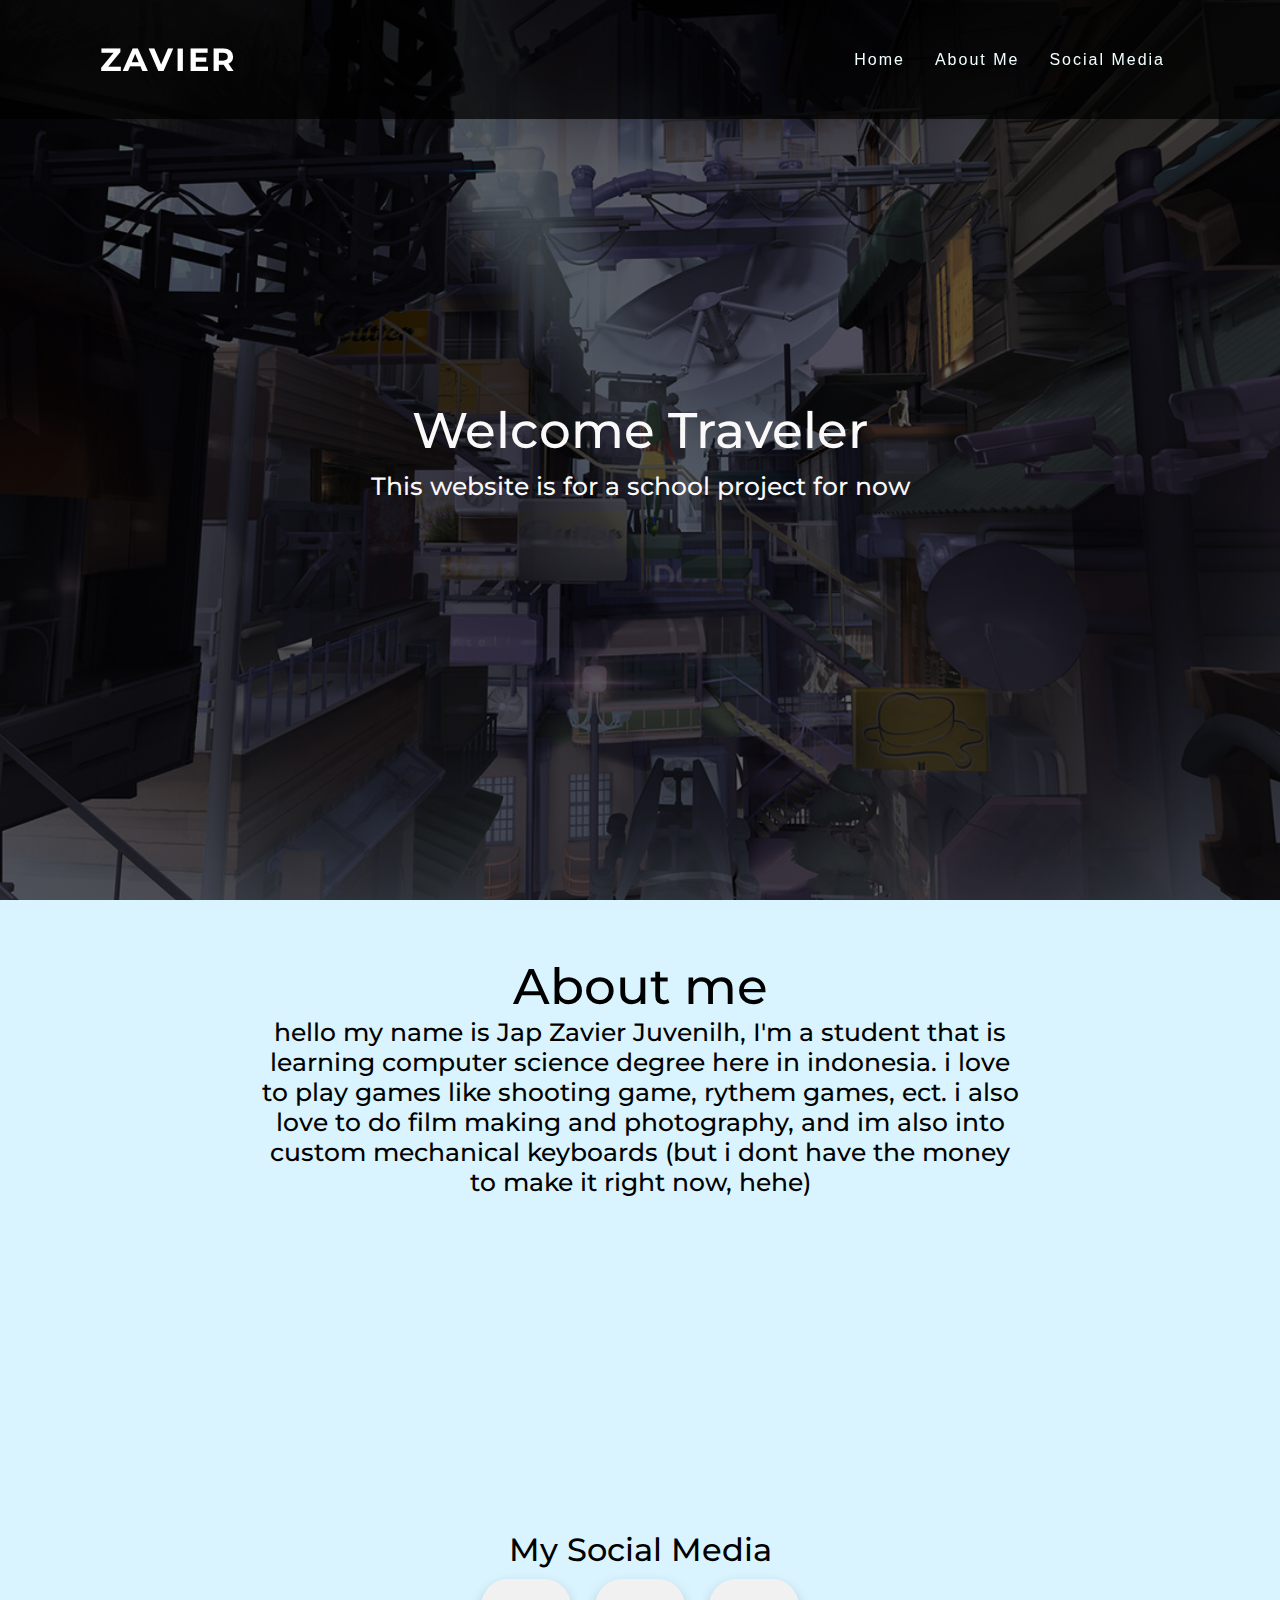
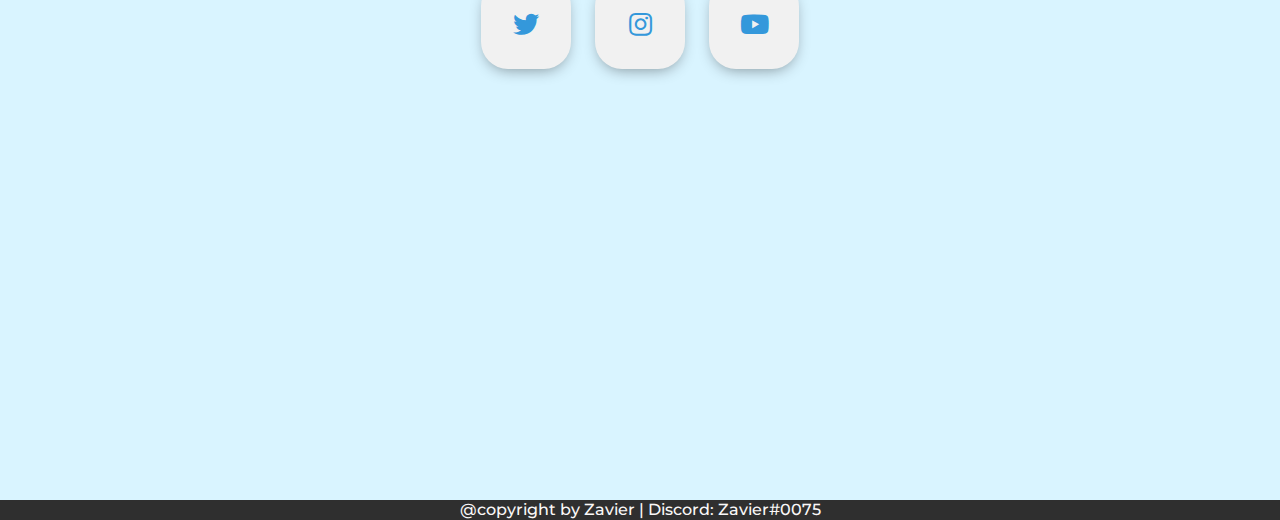
==== index.html @ ad377d4a "initial commit" ====
<html>
    <head>
        <link rel="stylesheet" href="style.css">
        <link rel="stylesheet" href="https://use.fontawesome.com/releases/v5.4.1/css/all.css">
        <title>Zavier</title>
    </head>
    <body>

        <div class="main">
            
            <div class="main2">
                <header>
                        
                            <a href="#" class="logo">Zavier</a>
                            <ul>
                                <li><a href="#home">Home</a></li>
                                <li><a href="#about">About Me</a></li>
                                <li><a href="#social">Social Media</a></li>
                            </ul>
                </header>
                <script type="text/javascript">
                    window.addEventListener("scroll", function(){
                        var header = document.querySelector("header");
                        header.classList.toggle("sticky", window.scrollY > 0);
                    })
                </script>
                <section id="home">
                    <div class="container">
                        <h1>Welcome Traveler</h1>
                        <p>This website is for a school project for now</p>
                    </div>
                </section>
                <section id="about">
                        <div class="about">
                            <h1>About me</h1>
                            <p>
                                hello my name is Jap Zavier Juvenilh, I'm a student that is learning computer science degree here in indonesia. i love to play games like shooting game, rythem games, ect. i also love to do film making and photography, and im also into custom mechanical keyboards (but i dont have the money to make it right now, hehe)
                            </p>
                        </div>
                </section>
                
                    <section id="social">
                        <div class="middle">
                            <h1>My Social Media</h1>
                            <a class="btn" href="https://twitter.com/Zaaviier1" target="_blank">
                              <i class="fab fa-twitter"></i>
                            </a>
                            <a class="btn" href="https://www.instagram.com/zaaviier/" target="_blank">
                              <i class="fab fa-instagram"></i>
                            </a>
                            <a class="btn" href="https://www.youtube.com/channel/UCiKNj48mApyp7rsb6hnBFJg" target="_blank">
                              <i class="fab fa-youtube"></i>
                            </a>
                        </div>
                    </section>
                    <footer>
                        @copyright by Zavier | Discord: Zavier#0075
                </footer>
            </div>
        </div>
    </body>
</html>
---- style.css ----
@import url('https://fonts.googleapis.com/css2?family=Montserrat:wght@500&display=swap');

*{
    margin: 0;
    padding: 0;
    font-family: "Montserrat";
    font-weight: 500;
    box-sizing: border-box;
    scroll-behavior: smooth;
}
body{
    min-height: 200vh;
    background: rgb(217, 244, 255);
}
.main{
    width: 100%;
    height: 100vh;
    background-image: linear-gradient(rgba(0,0,0,0.6),rgba(0,0,0,0.6)),url(bg.jpg);
    background-position: center;
    background-size: cover;
    color: rgb(250, 248, 248);
    background-attachment: fixed;
}

header .logo{
    position: relative;
    font-weight: 700;
    color: #fff;
    text-decoration: none;
    font-size: 2em;
    text-transform: uppercase;
    letter-spacing: 2px;
    transition: 0.6s;
}

header{
    position: fixed;
    top: 0;
    left: 0;
    display: flex;
    justify-content: space-between;
    align-items: center;
    transition: 0.6s;
    width: 100%;
    background-color: rgba(0, 0, 0, 0.727);
    padding: 40px 100px;
    z-index: 100000;
}

header.sticky{
    padding: 5px 100px;
}


header ul{
    position: relative;
    display: flex;
    justify-content: center;
    align-items: center;

}

header ul li{
    position: relative;
    list-style: none;
    display: inline-block;
}

header ul li a{
    display: block;
    margin: 0 15px;
    letter-spacing: 2px;
    transition: 0.6s;
    font-weight: 500px;
    text-decoration: none;
    font-family: arial, sans-serif;
    color: azure;
}

ul li a:hover{
    color: greenyellow;
    animation: 0.3s;
}

.container{
    text-align: center;
    position: absolute;
    margin: 0;
    top:50%;
    left: 50%;
    -ms-transform: translate(-50%, -50%);
    transform: translate(-50%, -50%);
    font-size: 25px;
}
.container p{
    padding-top: 10px;
}
.about{
    padding-top: 20%;
    color: black;
    text-align: center;
    position: absolute;
    margin: auto;
    font-size: 25px;
    padding-left: 20%;
    padding-right: 20%;
    font-weight: 500;
    vertical-align: baseline;
    
}

#home{
    transition: 0.5s;
    height: 700px;
    display: inline-block;
    width: 100%;

}
#about{
    transition: 0.5s;
    height: 700px;
    display: inline-block;
    width: 100%;

}
#social{
    transition: 0.5s;
    height: 700px;
    display: inline-block;
    width: 100%;

}
.middle{
    position: absolute;
    top: 170%;
    width: 100%;
    text-align: center;
    color: black;
    padding-bottom: 20px;
  }
.btn{
    display: inline-block;
    width: 90px;
    height: 90px;
    background: #f1f1f1;
    margin: 10px;
    border-radius: 30%;
    box-shadow: 0 5px 15px -5px #00000070;
    color: #3498db;
    overflow: hidden;
    position: relative;
  }
.btn i{
    line-height: 90px;
    font-size: 26px;
    transition: 0.2s linear;
  }
.btn:hover i{
    transform: scale(1.3);
    color: #f1f1f1;
  }
.btn::before{
    content: "";
    position: absolute;
    width: 120%;
    height: 120%;
    background: #3498db;
    transform: rotate(45deg);
    left: -110%;
    top: 90%;
  }
.btn:hover::before{
    animation: aaa 0.7s 1;
    top: -10%;
    left: -10%;
  }
  @keyframes aaa {
    0%{
      left: -110%;
      top: 90%;
    }50%{
      left: 10%;
      top: -30%;
    }100%{
      top: -10%;
      left: -10%;
    }
}
footer{
    background-color: rgb(47, 47, 47);
    height: 20px;
    text-align: center;

}
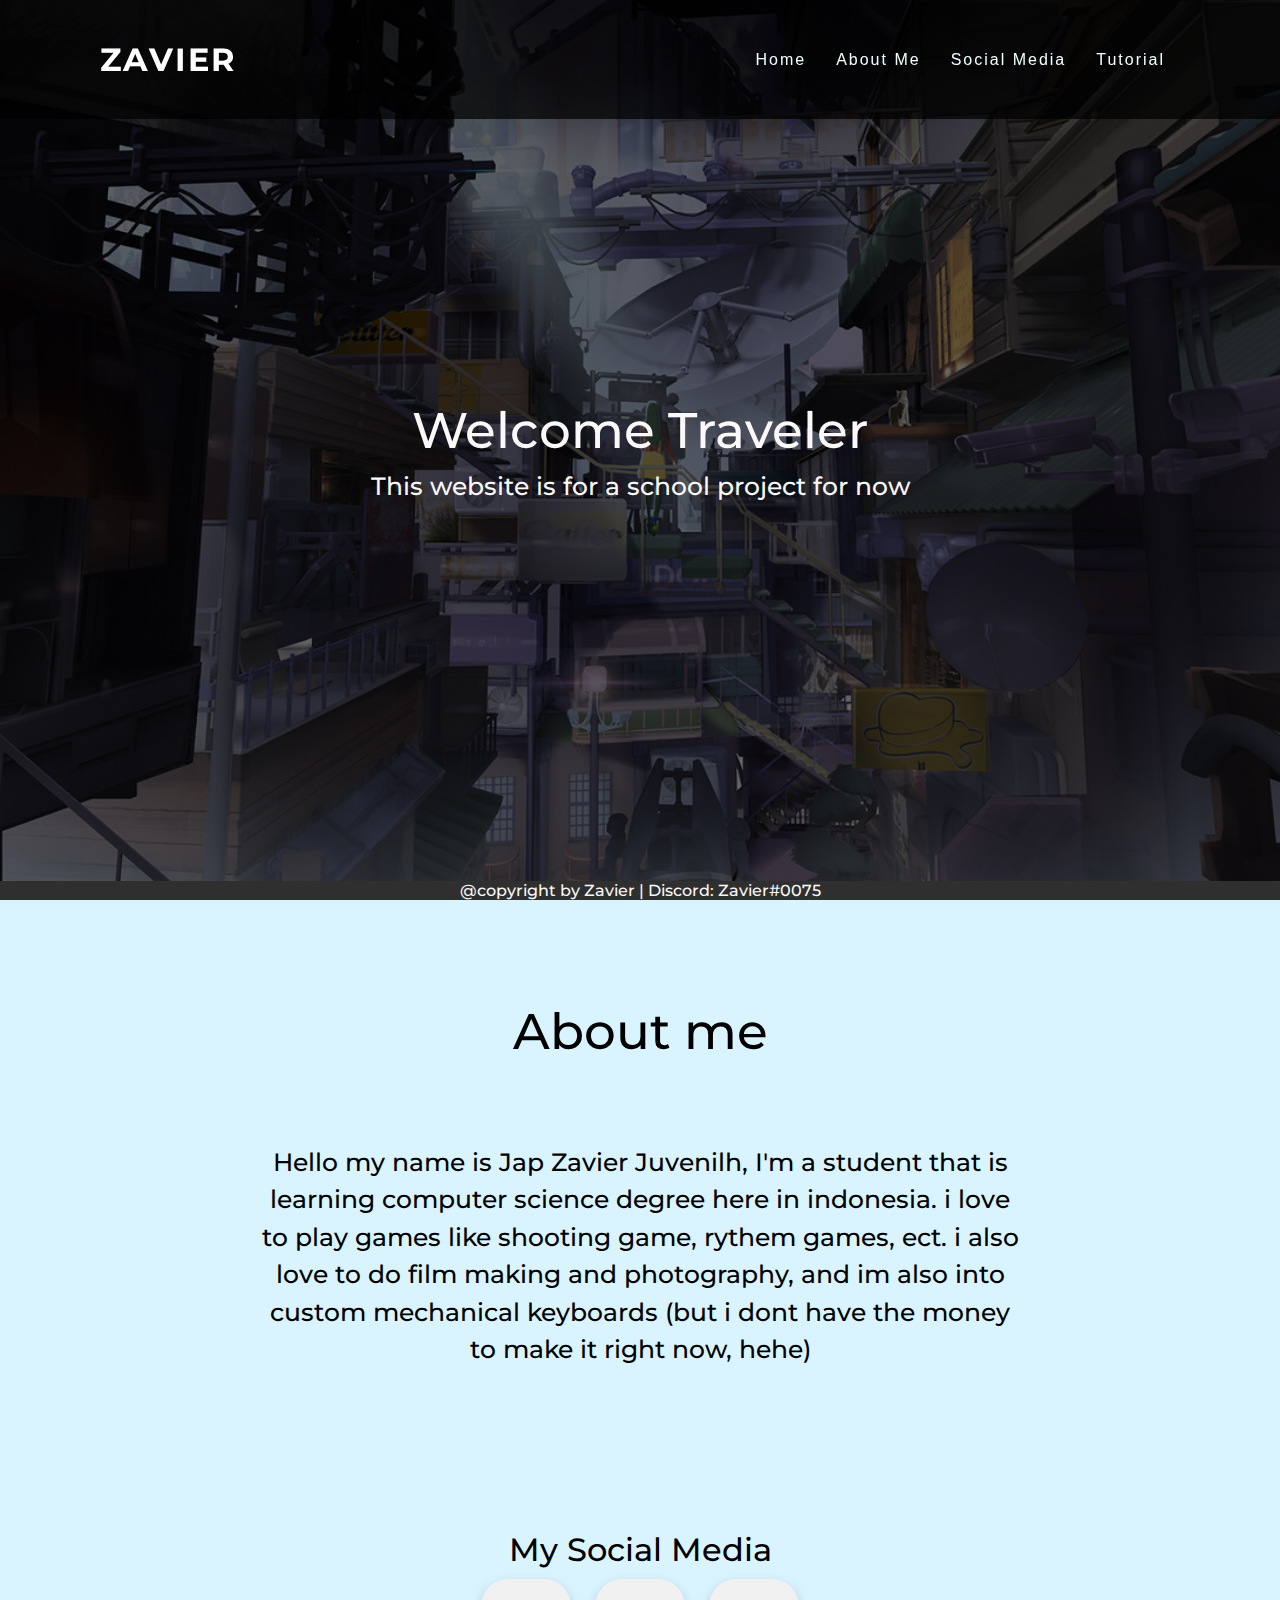
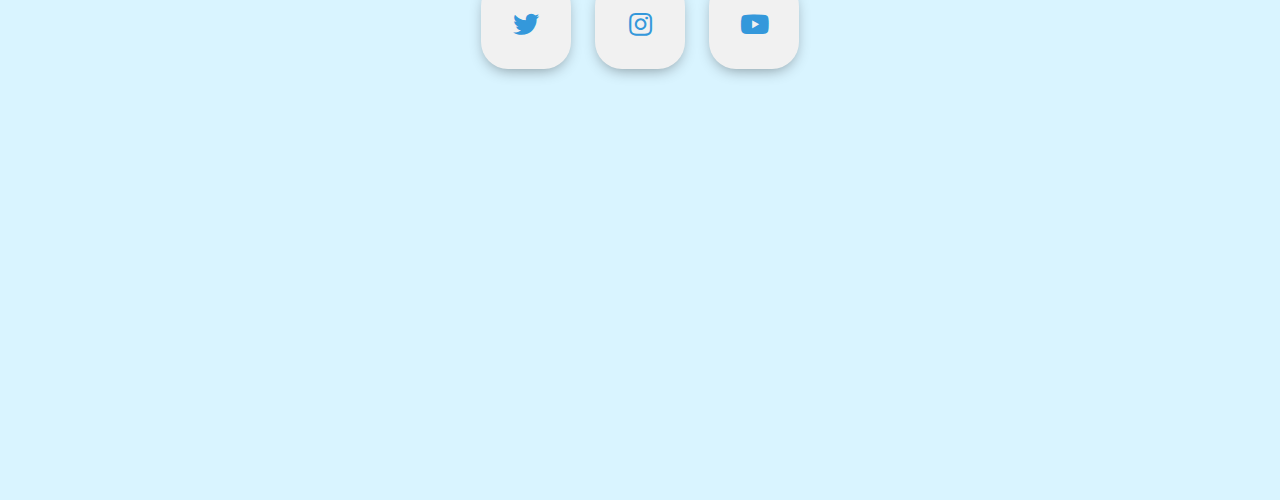
==== commit 3129e252: "add tutorial nav" ====
--- a/index.html
+++ b/index.html
@@ -16,6 +16,7 @@
                                 <li><a href="#home">Home</a></li>
                                 <li><a href="#about">About Me</a></li>
                                 <li><a href="#social">Social Media</a></li>
+                                <li><a href="tutorial/tutorial.html">Tutorial</a></li>
                             </ul>
                 </header>
                 <script type="text/javascript">
@@ -34,7 +35,7 @@
                         <div class="about">
                             <h1>About me</h1>
                             <p>
-                                hello my name is Jap Zavier Juvenilh, I'm a student that is learning computer science degree here in indonesia. i love to play games like shooting game, rythem games, ect. i also love to do film making and photography, and im also into custom mechanical keyboards (but i dont have the money to make it right now, hehe)
+                                Hello my name is Jap Zavier Juvenilh, I'm a student that is learning computer science degree here in indonesia. i love to play games like shooting game, rythem games, ect. i also love to do film making and photography, and im also into custom mechanical keyboards (but i dont have the money to make it right now, hehe)
                             </p>
                         </div>
                 </section>
--- a/style.css
+++ b/style.css
@@ -97,6 +97,7 @@
 }
 .about{
     padding-top: 20%;
+    height: 1000px;
     color: black;
     text-align: center;
     position: absolute;
@@ -106,6 +107,8 @@
     padding-right: 20%;
     font-weight: 500;
     vertical-align: baseline;
+    line-height: 1.5;
+    white-space: pre-line;
     
 }
 
@@ -174,6 +177,8 @@
     top: -10%;
     left: -10%;
   }
+
+
   @keyframes aaa {
     0%{
       left: -110%;
@@ -188,7 +193,10 @@
 }
 footer{
     background-color: rgb(47, 47, 47);
-    height: 20px;
+    position: fixed;
+    left: 0;
+    bottom: 0;
+    width: 100%;
     text-align: center;
 
 }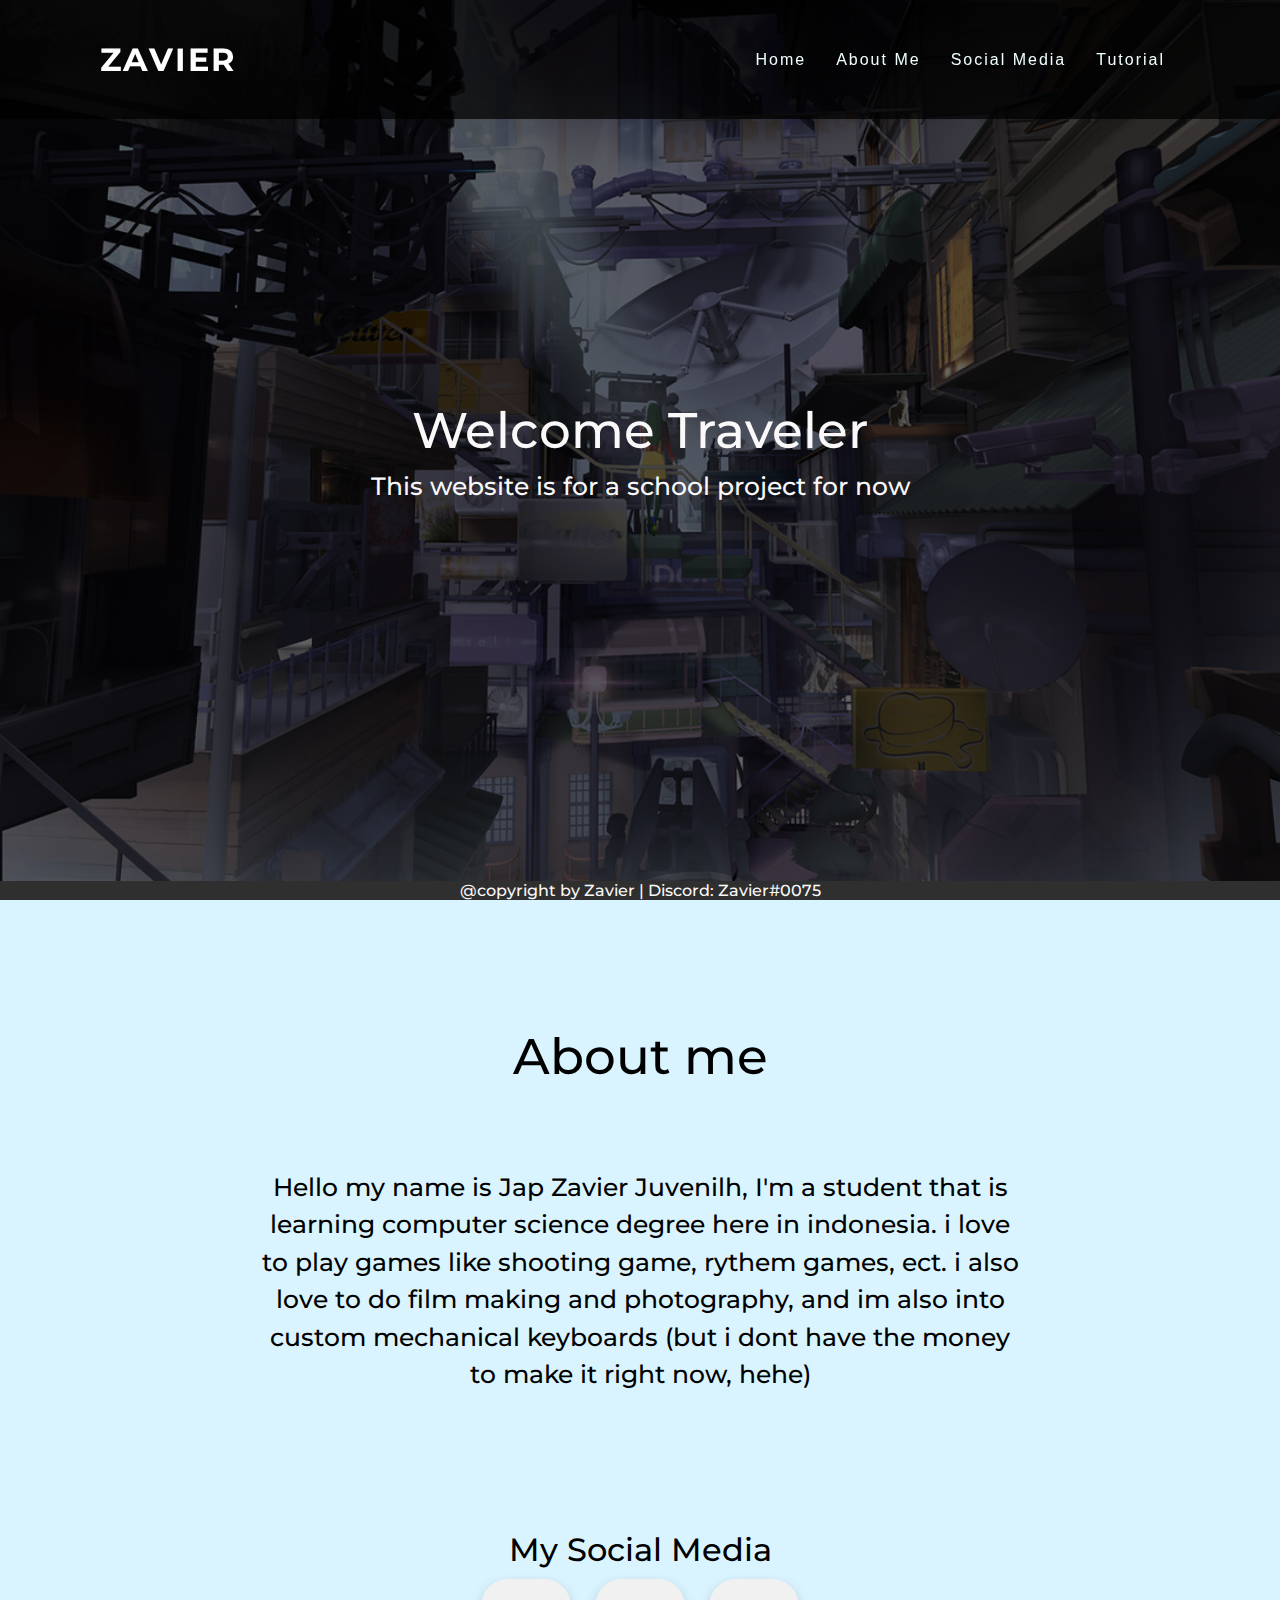
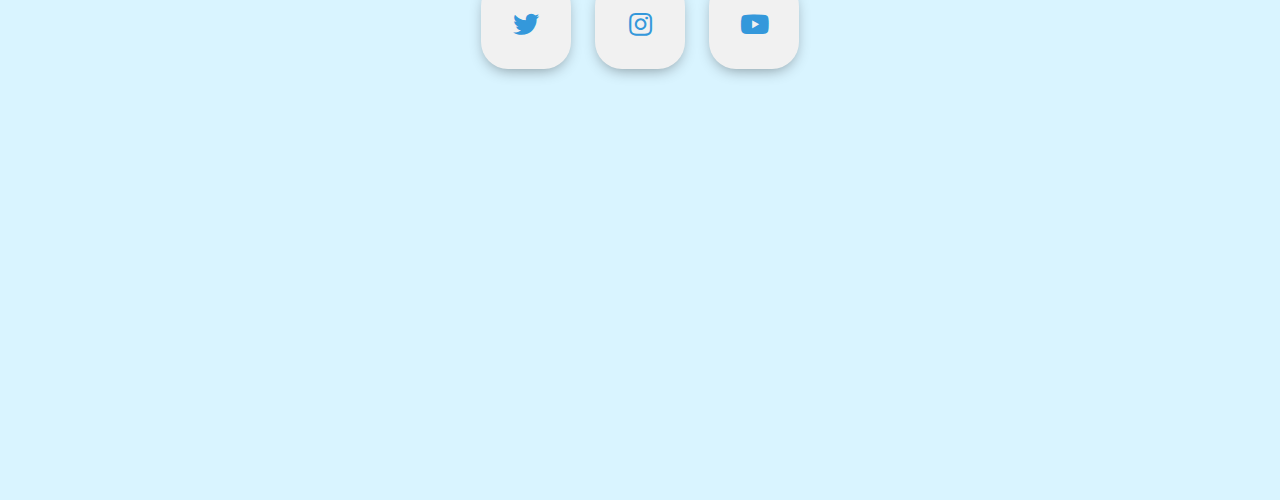
==== commit a6e1e782: "fix tutorial button" ====
--- a/index.html
+++ b/index.html
@@ -16,7 +16,7 @@
                                 <li><a href="#home">Home</a></li>
                                 <li><a href="#about">About Me</a></li>
                                 <li><a href="#social">Social Media</a></li>
-                                <li><a href="tutorial/tutorial.html">Tutorial</a></li>
+                                <li><a href="Tutorial/tutorial.html">Tutorial</a></li>
                             </ul>
                 </header>
                 <script type="text/javascript">
--- a/style.css
+++ b/style.css
@@ -97,18 +97,20 @@
 }
 .about{
     padding-top: 20%;
-    height: 1000px;
+    height: 50%;
     color: black;
     text-align: center;
-    position: absolute;
-    margin: auto;
     font-size: 25px;
     padding-left: 20%;
     padding-right: 20%;
     font-weight: 500;
-    vertical-align: baseline;
     line-height: 1.5;
     white-space: pre-line;
+    display: block;
+    margin-block-start: 1em;
+    margin-block-end: 1em;
+    margin-inline-start: 0px;
+    margin-inline-end: 0px;
     
 }
 
